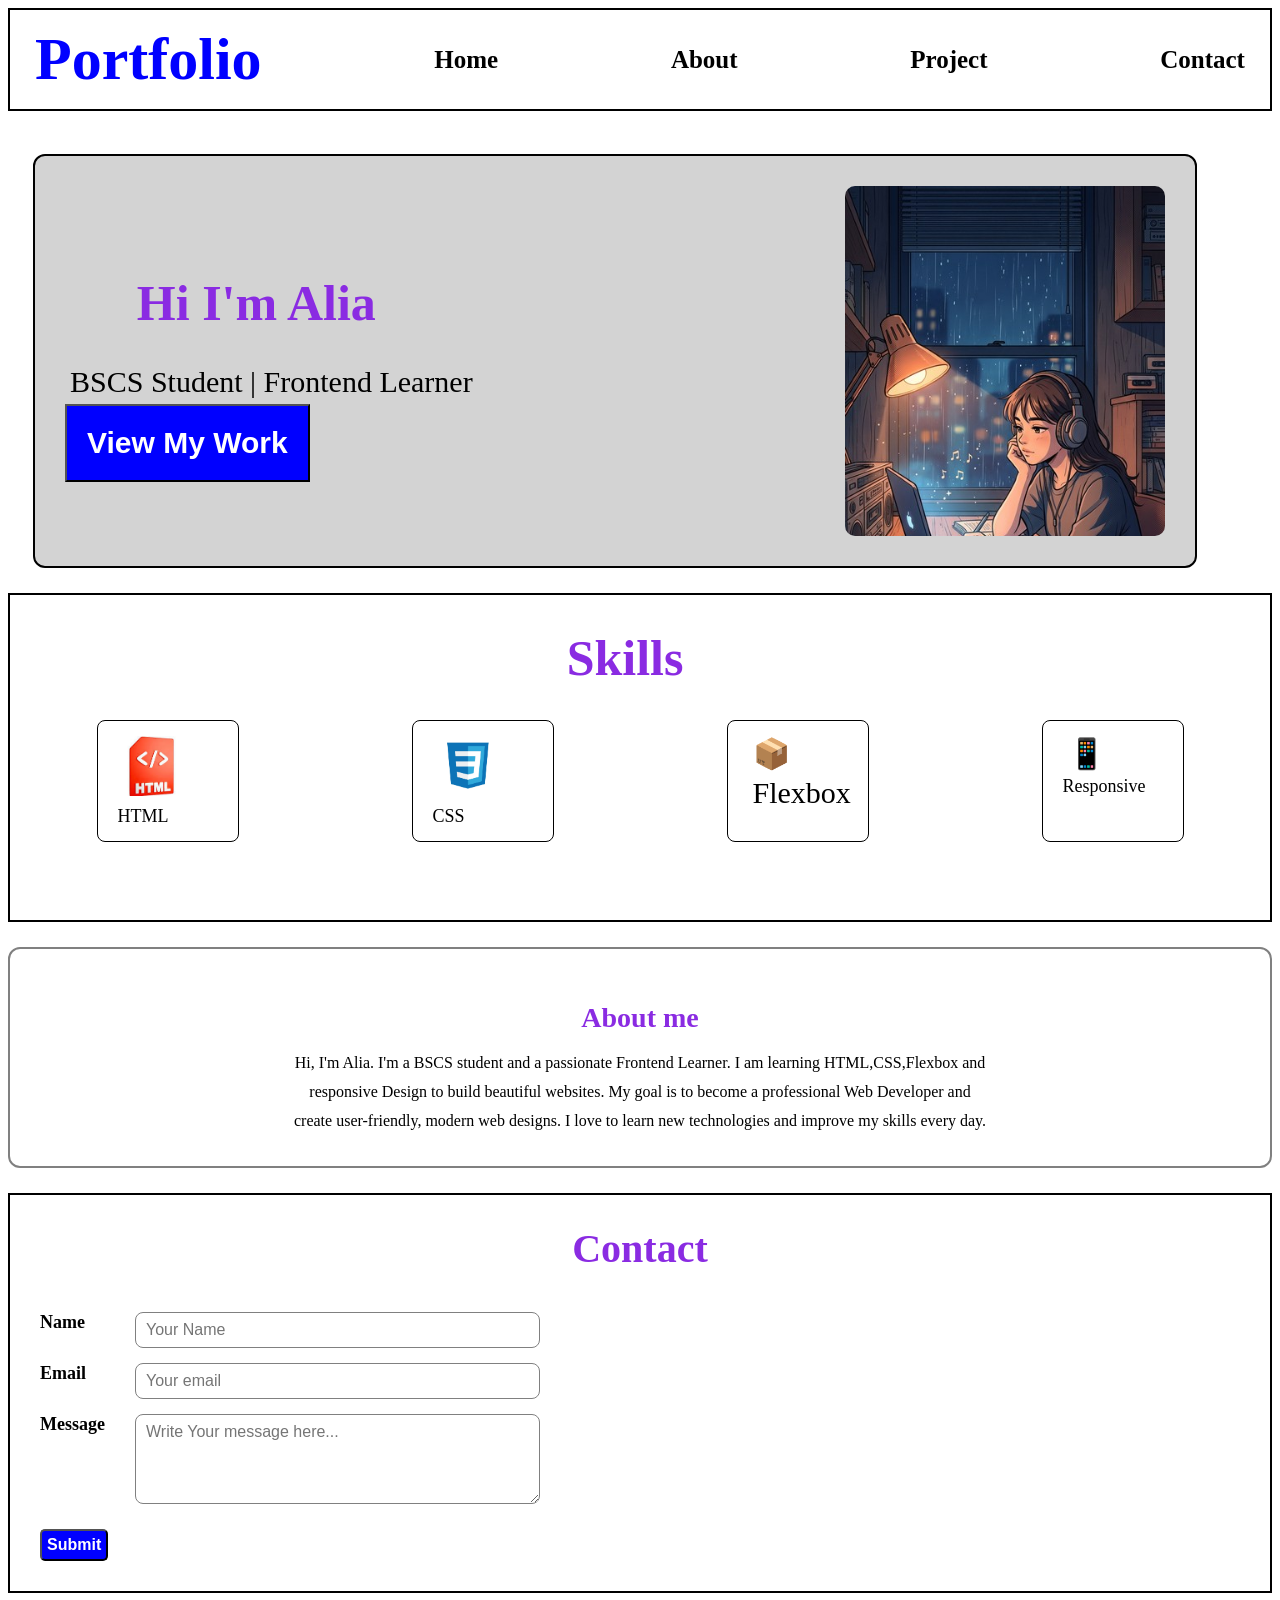
==== index.html @ b9e17bf0 "Rename index..html to index.html" ====
<!DOCTYPE html>
<html>
<head>
    <meta name="viewport" content="width=device-width, initial-scale=1.0">
    <title>my portfolio</title> 
    <link rel="stylesheet" href="style.css">
</head>
<body>
    <header>
<nav>
<a id="logo">Portfolio</a>
<a>Home</a>
<a>About</a>
<a>Project</a>
<a>Contact</a>
</nav>
    </header>
<br>
<div class="home">
     <div class="hometext">
    <h1>Hi I'm Alia</h1>
    <p>BSCS Student | Frontend Learner</p>
    <button>View My Work</button>
     </div>
     <div class="homeimage">
    <img src="image.alia.jpg" alt="alia">
</div>
</div>
<div class="about">
    <h1>Skills</h1>
    <div class="abouttext">
        <div class="skill-box">
            <img src="html-img.jpg" alt="html logo">
              HTML
        </div>
        <div class="skill-box">
            <img src="CSS-img.webp" alt="CSS logo">
            CSS
        </div>
        <div class="skill-box">
            <p>📦</p>
            <p>Flexbox</p>
        </div>
        <div class="skill-box">
            <p>📱</p>
            Responsive
        </div>
    </div>
</div>
<div class="myintro">
<h2>About me</h2>
<p>
    Hi, I'm Alia. I'm a BSCS student and a passionate Frontend Learner. I am learning HTML,CSS,Flexbox and responsive Design to build beautiful websites.
    My goal is to become a professional Web Developer and create user-friendly, modern web designs.
    I love to learn new technologies and improve my skills every day.
</p>
</div>
    </div>

    <div class="mycontact">
        <h3>Contact</h3>
<form>
    <div class="row">
    <label>Name</label>
<input type="text" placeholder="Your Name">
    </div>

    <div class="row">
<label>Email</label>
<input type="text" placeholder="Your email">
    </div>

    <div class="row">
<label>Message</label>
<textarea rows="4" placeholder="Write Your message here..."></textarea>
    </div>
<button id="box1">Submit</button>
</form>
    </div>












</body>









</html>
---- style.css ----
nav{
    font-size: 25px;
    background-color: white;
    font-weight: bold;
    display: flex;
    justify-content: space-between;
    align-items: center;
    padding: 15px 25px;
    border: 2px solid black;
    
}
#logo{
    font-size: 60px;
    color: blue;
}
h1{
    font-size: 50px;
    font-weight: lighter;
    white-space: nowrap;
    color: blueviolet;
}
p{
    font-size: 20px;
    color: blue;
}
button{
    color: white;
    background-color: blue;
    font-size: 30px;
    font-weight: bold;
    padding: 20px;
}
.home{
    background-color:lightgray;
    width: 90%;
    max-width: 1100px;
    border: 2px solid black;
    border-radius: 12px;
    padding:30px;
    margin: 25px;
    display: flex;
    justify-content: space-between;
    align-items: center;
}
.homeimage{
    width: 320px;
    flex-shrink: 0;
}
.homeimage img{
    width: 100%;
    height: 350px;
border-radius: 10px;
object-fit: cover;
object-position: top;
display: block;
}
.about{
    border: 2px solid black;
    background-color: white;
}
h1{
    font-size: 50px;
    font-weight: bold;
    padding-right: 30px;
    text-align: center;
}
.abouttext{
    height: 200px;
    border-radius: 10px;
    font-size: 30px;
    font-weight: lighter;
    display: flex;
    justify-content: space-around;
    
}
.skill-box{
    height: 100px;
    width: 100px;
    border: 1px solid black;
    border-radius: 8px;
    font-weight: lighter;
    font-size: 18px;
    padding: 10px 20px;
}
.skill-box img{
    object-fit: contain;
    height: 70px;
    width: 70px;
}
p{
    color: black;
    font-size: 30px;
    font-weight: lighter;
    margin: 5px;
}
.myintro{
border: 2px solid grey;
background-color: white;
text-align: center;
border-radius: 12px;
margin: 25px auto;
padding: 30px;
    
}
  .myintro p {
max-width: 700px;
font-size: 16px;
line-height: 1.8;
font-weight: lighter;
text-align: center;
margin: 0 auto;
  }  
.myintro h2{
color: blueviolet;
font-size: 28px;
margin-bottom: 15px;
}
.mycontact {
border: 2px solid black;
padding: 30px;
width: 100%;
display: flex;
flex-direction:column ;
align-items: stretch;
box-sizing: border-box;
}

.mycontact h3{
align-self: center;
font-size: 40px;
font-weight: bold;
color:blueviolet;
margin-top: 0;
}

.mycontact .row {
display: flex;
align-items: stretch;
font-size: 16px;
font-weight: 500;
flex-direction: row;
margin-bottom: 15px;
width: 100%;
max-width: 500px;
gap: 5px;
}

 #box1 {
font-size: 16px;
background-color: blue;
color: white;
padding: 5px;
border-radius: 5px;
margin-top: 10px;
 }
 .row input {
    font-family: Arial, Helvetica, sans-serif;
    font-size: 16px;
    text-align: left;
    width: 100%;
    padding: 8px 10px;
    border: 1px solid gray;
    border-radius: 8px;
    box-sizing: border-box;
 }
 .row label{
    font-size: 18px;
    font-weight: bold;
    width: 90px;
    flex-shrink: 0;
 }
 .row textarea {
    width: 100%;
    padding: 8px 10px;
    font-size: 16px;
    text-align: left;
    border: 1px solid gray;
    border-radius: 8px;
    font-family: Arial, Helvetica, sans-serif;
    box-sizing: border-box;
 }
@media (max-width:600px) {
 .mycontact .row {
    flex-direction: column;
    align-items: flex-start;
    max-width: 100%;
}
.mycontact .row label{
width: auto;
margin: 5px;
}
.homeimage {
    width: 100%;
    max-width: 100%;
}
.homeimage img {
width: 100%;
height: 240px;
}
nav {
    flex-direction: row;
    box-sizing: border-box;
    flex-wrap: nowrap;
    font-size: 14px;
    justify-content: center;
    gap: 8px;
    padding: 10px;
}
.home {
    box-sizing: border-box;
    flex-direction: column;
    margin: 15px auto;
    padding: 15px;
}
.abouttext {
    flex-wrap: wrap;
    height: auto;
    gap: 10px;
    padding: 15px;
}
#logo{
    font-size: 22px;
}
h1 {
    font-style: 30px;
    white-space: normal;
}
button{
    font-size: 20px;
    padding: 12px;
    margin: 10px 0;
}
}
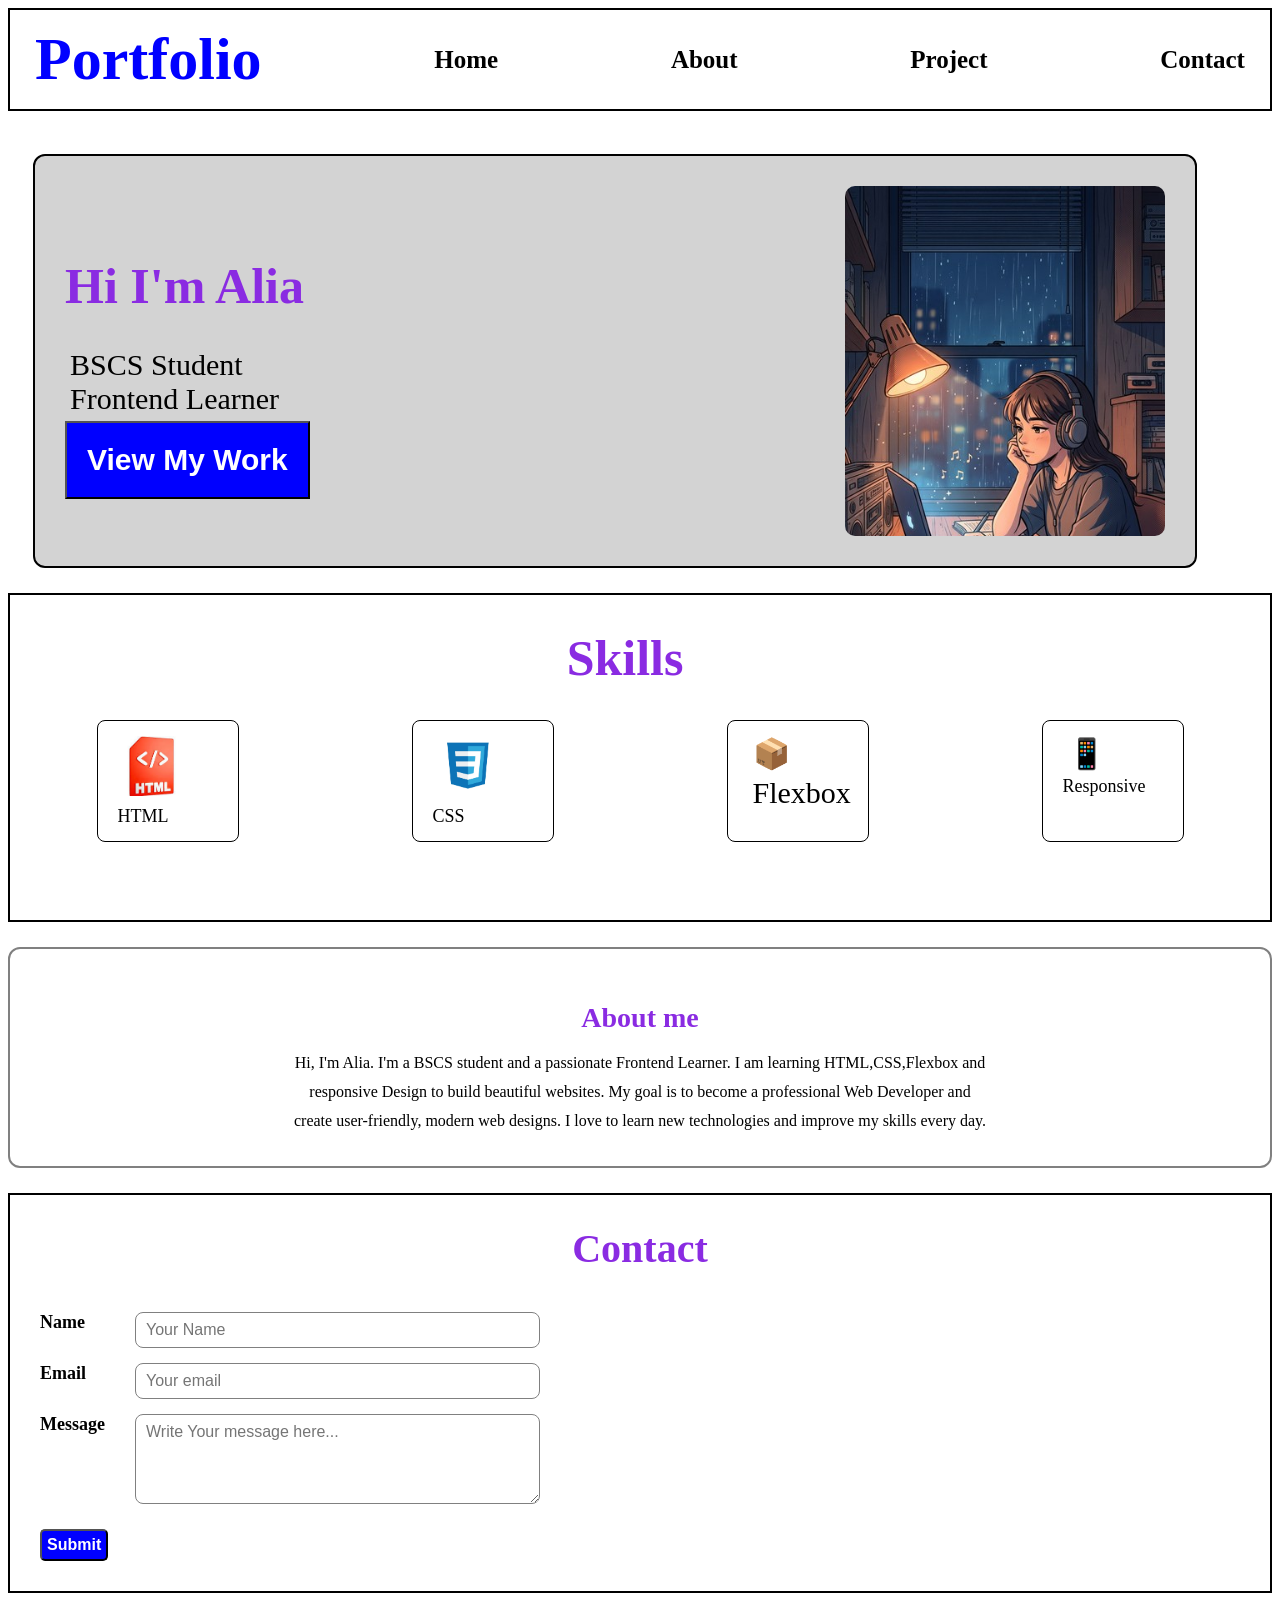
==== commit 88cf5bb2: "Fix HTML structure and formatting issues" ====
--- a/index.html
+++ b/index.html
@@ -19,7 +19,7 @@
 <div class="home">
      <div class="hometext">
     <h1>Hi I'm Alia</h1>
-    <p>BSCS Student | Frontend Learner</p>
+    <p>BSCS Student <br> Frontend Learner</p>
     <button>View My Work</button>
      </div>
      <div class="homeimage">
--- a/style.css
+++ b/style.css
@@ -197,7 +197,17 @@
 .homeimage img {
 width: 100%;
 height: 240px;
-}
+object-fit: contain;
+ margin-top: 15px;
+}
+    .hometext {
+        text-align:left;
+    }
+    .hometext h1,
+    .hometext p {
+        margin-left:0;
+        padding-left:0;
+    }
 nav {
     flex-direction: row;
     box-sizing: border-box;
@@ -231,4 +241,4 @@
     padding: 12px;
     margin: 10px 0;
 }
-}+}
